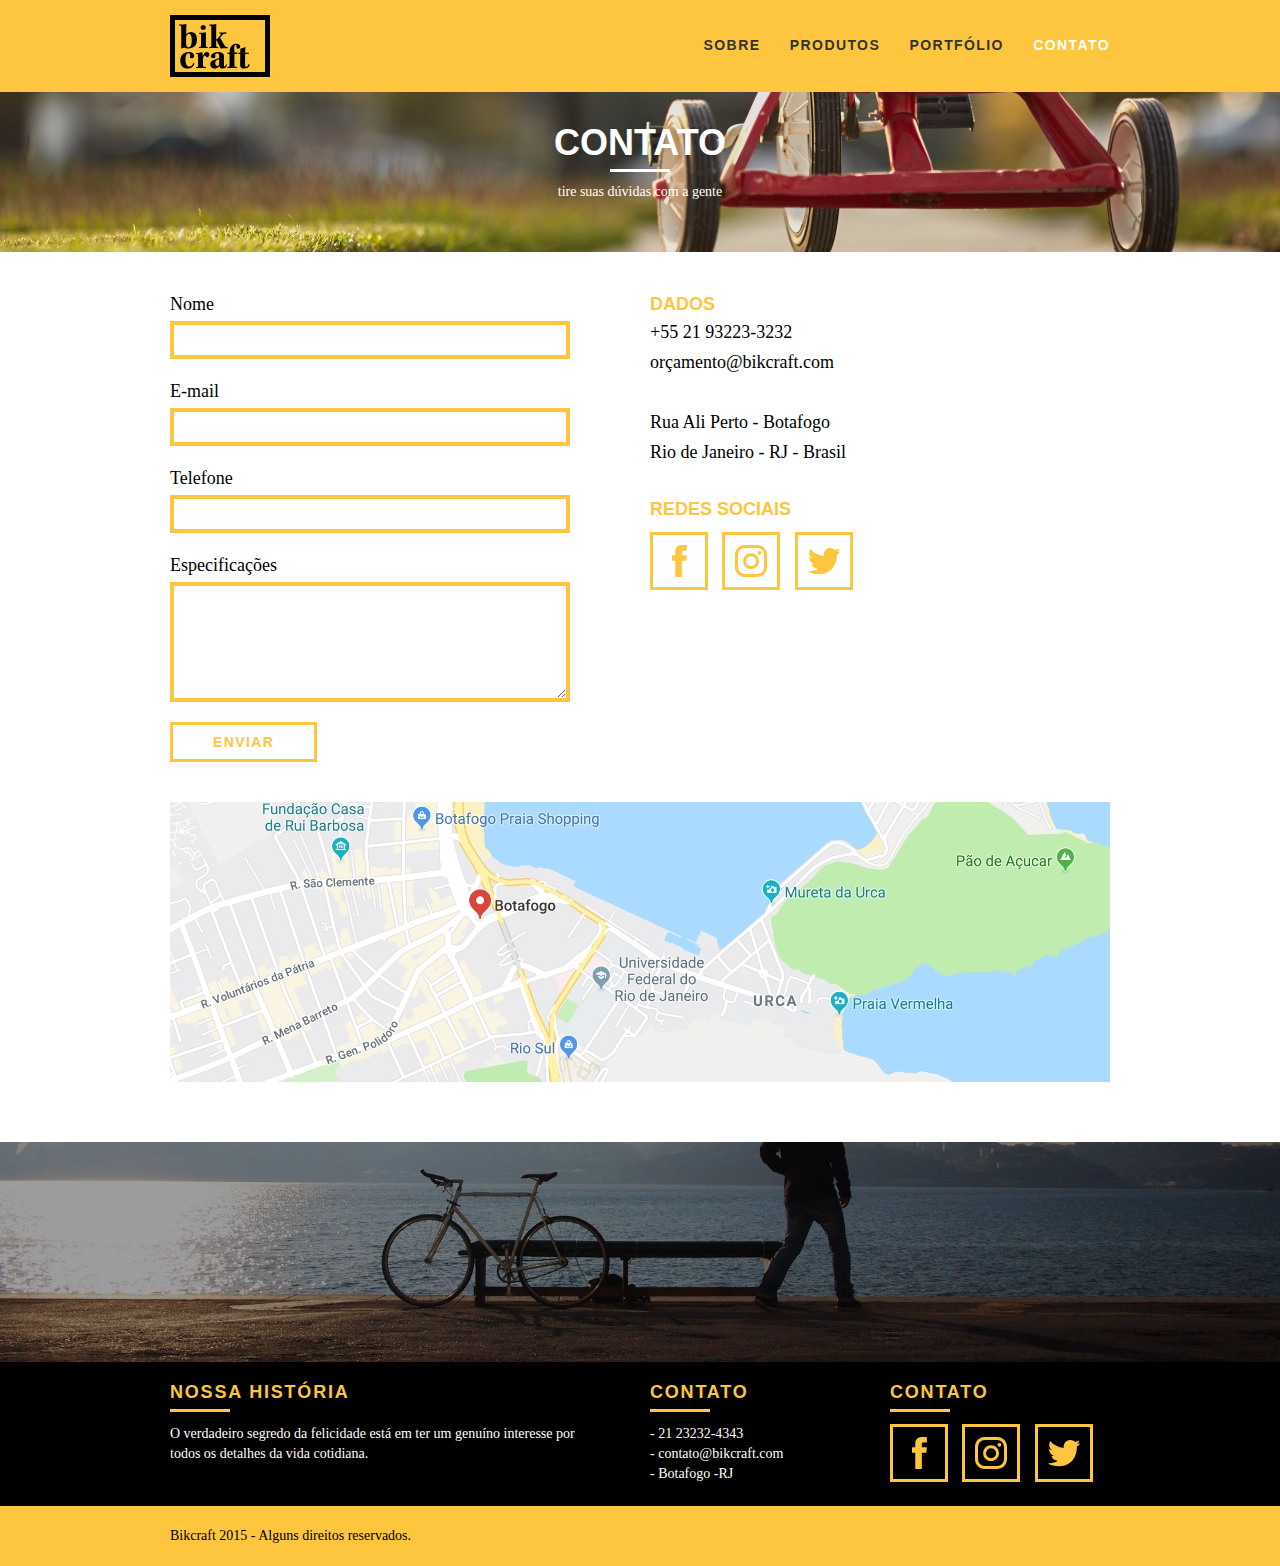
==== contato.html @ ba5affc0 "Criação a página de 'contato'" ====
<!DOCTYPE html>
<html lang="pt-br">

<head>
    <meta charset="UTF-8">
    <title>Bikcraft - Contato</title>
    <link rel="stylesheet" href="css/normalize.css">
    <link rel="stylesheet" href="css/reset.css">
    <link rel="stylesheet" href="css/grid.css">
    <link rel="stylesheet" href="css/style.css">
    <link rel="stylesheet" href="css/contato.css">
</head>

<body>
    <header class="header">
        <div class="container">
            <a href="index.html" class="grid-4">
                <img src="img/bikcraft.svg">
            </a>
            <nav class="header_menu grid-12">
                <ul>
                    <li><a href="sobre.html">Sobre</a></li>
                    <li><a href="produtos.html">Produtos</a></li>
                    <li><a href="portfolio.html">Portfólio</a></li>
                    <li><a href="contato.html" class="menu_ativo">Contato</a></li>
                </ul>
            </nav>
        </div>
    </header>
    <section class="introducao-interna interna_contato">
        <div class="container">
            <h1>Contato</h1>
            <p>tire suas dúvidas com a gente</p>
        </div>
    </section>

    <section class="contato container"> 
        <form id="form_contato" class="contato_form grid-8">
            <label for="nome">Nome</label>
            <input type="text" id="nome">
            <label for="email">E-mail</label>
            <input type="email" id="email">
            <label for="telefone">Telefone</label>
            <input type="tel" id="telefone">
            <label for="espec">Especificações</label>
            <textarea id="espec"></textarea>
            <button type="submit" class="btn btn-preto">Enviar</button>
        </form>
        <div class="contato_dados grid-8">
            <h3>Dados</h3>
            <span>+55 21 93223-3232</span>
            <span>orçamento@bikcraft.com</span>
            <span>Rua Ali Perto - Botafogo</span>
            <span>Rio de Janeiro - RJ - Brasil</span>
            <h3>Redes Sociais</h3>
            <ul>
                <li><a href="http://facebook.com" target="_blank"><img src="/img/redes-sociais/facebook.svg"
                            alt="facebook"></a></li>
                <li><a href="http://instagram.com" target="_blank"><img src="/img/redes-sociais/instagram.svg"
                            alt="facebook"></a></li>
                <li><a href="http://twitter.com" target="_blank"><img src="/img/redes-sociais/twitter.svg"
                            alt="facebook"></a></li>
            </ul>
        </div>  
    </section>
    <section class="container contato_mapa">
        <a href="https://www.google.com.br/maps" target="_blank" class="grid-16"><img src="img/endereco-bikcraft.jpg" alt="Endereço Bikcraft"></a>
    </section>
    <section class="quebra">
    </section>
    <footer>
        <div class="footer">
            <div class="container">
                <div class="grid-8 footer_historia">
                    <h3>Nossa história</h3>
                    <p>O verdadeiro segredo da felicidade está em ter um genuíno interesse por todos os detalhes
                        da vida cotidiana.
                    </p>
                </div>
                <div class="grid-4 footer_contato">
                    <h3>Contato</h3>
                    <ul>
                        <li>- 21 23232-4343</li>
                        <li>- contato@bikcraft.com</li>
                        <li>- Botafogo -RJ</li>
                    </ul>
                </div>
                <div class="grid-4 footer_redes">
                    <h3>Contato</h3>
                    <ul>
                        <li><a href="http://facebook.com" target="_blank"><img src="/img/redes-sociais/facebook.svg"
                                    alt="facebook"></a></li>
                        <li><a href="http://instagram.com" target="_blank"><img src="/img/redes-sociais/instagram.svg"
                                    alt="facebook"></a></li>
                        <li><a href="http://twitter.com" target="_blank"><img src="/img/redes-sociais/twitter.svg"
                                    alt="facebook"></a></li>
                    </ul>
                </div>
            </div>
        </div>
        <div class="copyright">
            <div class="container">
                <p class="grid-16">Bikcraft 2015 - Alguns direitos reservados.</p>
            </div>
        </div>
    </footer>
</body>

</html>
---- css/grid.css ----
*, *:before, *:after {
  -webkit-box-sizing: border-box; 
  -moz-box-sizing: border-box; 
  box-sizing: border-box;
}

.container {
	width: 960px;
	margin: 0 auto;
	padding: 0px;
	position: relative;
}

.container:after, .container:before {
	content: " ";
	display: table;
}

.container:after {
	clear: both;
}

.grid-1, .grid-2, .grid-3, .grid-4, .grid-5, .grid-6, .grid-7, .grid-8, .grid-9, .grid-10, .grid-11, .grid-12, .grid-13, .grid-14, .grid-15, .grid-16, .grid-1-3 {
	float: left;
	margin-left: 10px;
	margin-right: 10px;
}

.grid-1 	{width: 40px;}
.grid-2 	{width: 100px;}
.grid-3 	{width: 160px;}
.grid-4 	{width: 220px;}
.grid-5 	{width: 280px;}
.grid-6 	{width: 340px;}
.grid-7 	{width: 400px;}
.grid-8 	{width: 460px;}
.grid-9 	{width: 520px;}
.grid-10 	{width: 580px;}
.grid-11 	{width: 640px;}
.grid-12 	{width: 700px;}
.grid-13 	{width: 760px;}
.grid-14 	{width: 820px;}
.grid-15 	{width: 880px;}
.grid-16 	{width: 940px;}
.grid-1-3	{width: 300px;}
---- css/style.css ----
/* Estilos gerais*/

body {
    font-family: Arial, Helvetica, sans-serif;
}

p {
    font-family: Georgia, 'Times New Roman', Times, serif;
    font-size: 14px;
    line-height: 20px;
}

.btn {
    border: 3px solid #fec63e;
    padding: 10px 30px;
    color: #fec63e;
    font-size: 14px;
    font-weight: bold;
    line-height: 20px;
    text-transform: uppercase;
    letter-spacing: .1em;
}

.subtitulo {
    font-size: 24px;
    line-height: 30px;
    font-weight: bold;
    letter-spacing: .1em;
    color: #000;
    text-transform: uppercase;
    text-align: center;
    margin-bottom: 40px;
}

.subtitulo::after {
    content:"";
    display: block;
    width: 60px;
    height: 3px;
    background-color: #000;
    margin: 8px auto;
}

.subtitulo_interno {
    font-size: 24px;
    line-height: 30px;
    font-weight: bold;
    letter-spacing: .1em;
    color: #000;
    text-transform: uppercase;
    margin-bottom: 20px;
}

.subtitulo_interno::after {
    content:"";
    display: block;
    width: 60px;
    height: 3px;
    background-color: #000;
    margin: 8px;
}

.btn:hover {
    color: #FFF;
    border-color: #FFF;
}

.btn-preto:hover {
    color: #000;
    border-color: #000;
}

img {
    display: block;
}
/*Header*/

header {
    position: fixed;
    width: 100%;
    background-color: #fec63e;
    padding: 15px 0;
    top: 0px;
    z-index: 10;
}

.header_menu {
    text-align: right;
}

.header_menu ul li {
    display: inline-block;
    margin-left: 25px;
    margin-top: 20px;
}

.header_menu ul li a {
    color: #333;
    font-weight: bold;
    text-transform: uppercase;
    letter-spacing: .1em;
    font-size: 14px;
    line-height: 20px;
    padding: 10px 0;
}

.header_menu ul li a:hover {
    color: #FFF;
}

.header_menu ul li a.menu_ativo {
    color:#FFF;
}

/*Intodução*/

.introducao {
    width: 100%;
    height: 380px;
    background: url(../img/bg.jpg) no-repeat center;
    background-size: cover;
    margin-top: 92px;
    text-align: center;
    padding-top: 80px;
}

.introducao h1 {
    font-size: 48px;
    color: #FFF;
    font-weight: bold;
    text-transform: uppercase;
}

.quote-externo {
    max-width: 320px;
    margin: 0 auto 40px auto;
    color: #FFF;
}

.quote-externo p {
    font-style: italic;
}

.quote-externo p::before, .quote-externo p::after {
    content:"";
    display: block;
    width: 60px;
    height: 3px;
    background-color: #FFF;
    margin: 14px auto 10px auto;
}

.quote-externo cite {
    font-style: normal;
    font-weight: bold;
    font-size: 14px;
    letter-spacing: .1em;
}

/*Introdução interna*/

.introducao-interna {
    width: 100%;
    height: 160px;
    margin-top: 92px;
    text-align: center;
    color: #FFF;
    padding-top: 30px;
}

.introducao-interna h1 {
    font-size: 36px;
    font-weight: bold;
    text-transform: uppercase;
}

.introducao-interna h1::after {
    content:"";
    display: block;
    width: 60px;
    height: 3px;
    background-color: #FFF;
    margin: 6px auto 10px auto;
}

/*Produtos*/

.produtos {
    padding: 60px 0;
    text-align: center;
}

.produtos_lista li {
    background-color: #fec63e;
}

.produtos_lista li h3{
    font-weight: bold;
    font-size: 18px;
    line-height: 25px;
    text-transform: uppercase;
    letter-spacing: .1em;
    margin-top: 20px;
}

.produtos_lista li h3::after{
    content:"";
    display: block;
    width: 60px;
    height: 3px;
    background-color: #000;
    margin: 2px auto;
}

.produtos_lista li p {
    padding: 10px 20px 20px 20px;
}

.produtos_icone {
    background-color: #000;
    padding: 20px;
}

.produtos_icone img {
    margin: 0 auto;
}

.call {
    padding-top: 40px;
    text-align: center;
    clear: both;
}

.call p {
    margin-bottom: 20px;
}

/*Portfólio*/

.portfolio {
    width: 100%;
    background-color: #000;
    padding: 40px 0;
}

.portfolio .subtitulo {
    color: #fec63e;
}

.portfolio .subtitulo:after {
    background-color: #fec63e;
}

.portfolio_lista li:last-child {
    margin-top: 20px;
}

.portfolio .call p {
    color: #FFF;
}

/*Qualidade*/

.qualidade {
    padding: 60px 0;
}

.qualidade:after {
    content: "";
    width: 634px;
    height: 83px;
    display: block;
    background: url("../img/linhas.svg") no-repeat;
    position: absolute;
    top: 209px;
    right: 162px;
    z-index: -1;
}

.qualidade_lista {
    padding-top: 20px;
    overflow: auto; /* clear-fix*/
}

.qualidade img {
    margin: 0 auto;
}

.qualidade_lista li {
    text-align: center;
    padding: 0 40px;
}

.qualidade_lista li h3{
    font-weight: bold;
    font-size: 18px;
    line-height: 25px;
    text-transform: uppercase;
    letter-spacing: .1em;
    margin-top: 20px;
}

.qualidade_lista li h3::after{
    content:"";
    display: block;
    width: 60px;
    height: 3px;
    background-color: #000;
    margin: 10px auto;
}

/*Quebra*/

.quebra {
    width: 100%;
    height: 220px;
    background: url("../img/bg-footer.jpg") no-repeat center;
    background-size: cover;
    text-align: center;
    padding-top: 50px;
}

.quebra .quote-externo {
    max-width: 400px;
}

/*Footer*/

.footer{
    width: 100%;
    background-color: #000;
    color: #FFF;
    padding: 20px;
}

.footer h3 {
    font-size: 18px;
    font-weight: bold;
    list-style: 25px;
    color: #fec63e;
    text-transform: uppercase;
    letter-spacing: .1em;
}

.footer h3::after {
    content: "";
    display: block;
    width: 60px;
    height: 3px;
    background-color: #fec63e;
    margin: 6px 0 12px 0;
}

.footer_historia {
    padding-right: 40px;
}

.footer_contato ul li {
    font-size: 14px;
    line-height: 20px;
    font-family: Georgia, 'Times New Roman', Times, serif;
}

.footer_redes ul li {
    display: inline-block;
    margin-right: 10px;
}

.footer_redes ul li a {
    display: block;
    border: 3px solid #fec63e;
    padding: 10px;
}

.footer_redes ul li a:hover {
    border-color: #FFF;
}

.copyright {
    width: 100%;
    background-color: #fec63e;
    padding: 20px 0;
}
---- css/contato.css ----
.interna_contato {
    background: url("../img/bg-contato.jpg") no-repeat center;
    background-size: cover;
}

/*Contato*/

.contato {
    padding: 40px 0;
}

.contato_form {
    padding-right: 60px;
}

.contato_form label {
    display: block;
    font-family: Georgia, 'Times New Roman', Times, serif;
    font-size: 18px;
    line-height: 25px;
    margin-bottom: 4px;
}

.contato_form input, textarea{
    display: block;
    width: 100%;
    border: 4px solid #fec63e;
    background: none;
    padding: 7px 10px;
    margin-bottom: 20px;
    outline: none;
    font-size: 14px;
    font-family: Georgia, 'Times New Roman', Times, serif;
}

.contato_form textarea {
    height: 120px;
}

.contato_form button {
    padding: 7px 40px;
    background: none;
}

.contato_dados {
    color: #000;
}

.contato_dados h3 {
    font-size: 18px;
    text-transform: uppercase;
    color: #fec63e;
    line-height: 25px;
    font-weight: bold;
}

.contato_dados span {
    display: block;
    font-size: 18px;
    font-family: Georgia, 'Times New Roman', Times, serif;
    line-height: 30px;    
}

.contato_dados span:nth-of-type(even) {
    margin-bottom: 30px;
}

.contato_dados ul {
    margin-top: 10px;
}

.contato_dados ul li {
    display: inline-block;
    margin-right: 10px;
}

.contato_dados ul li a {
    border: 3px solid #fec63e;
    display: block;
    padding: 10px;
}

.contato_dados ul li a:hover {
    border-color: #000 ;
}

.contato_mapa {
    margin-bottom: 60px;
}
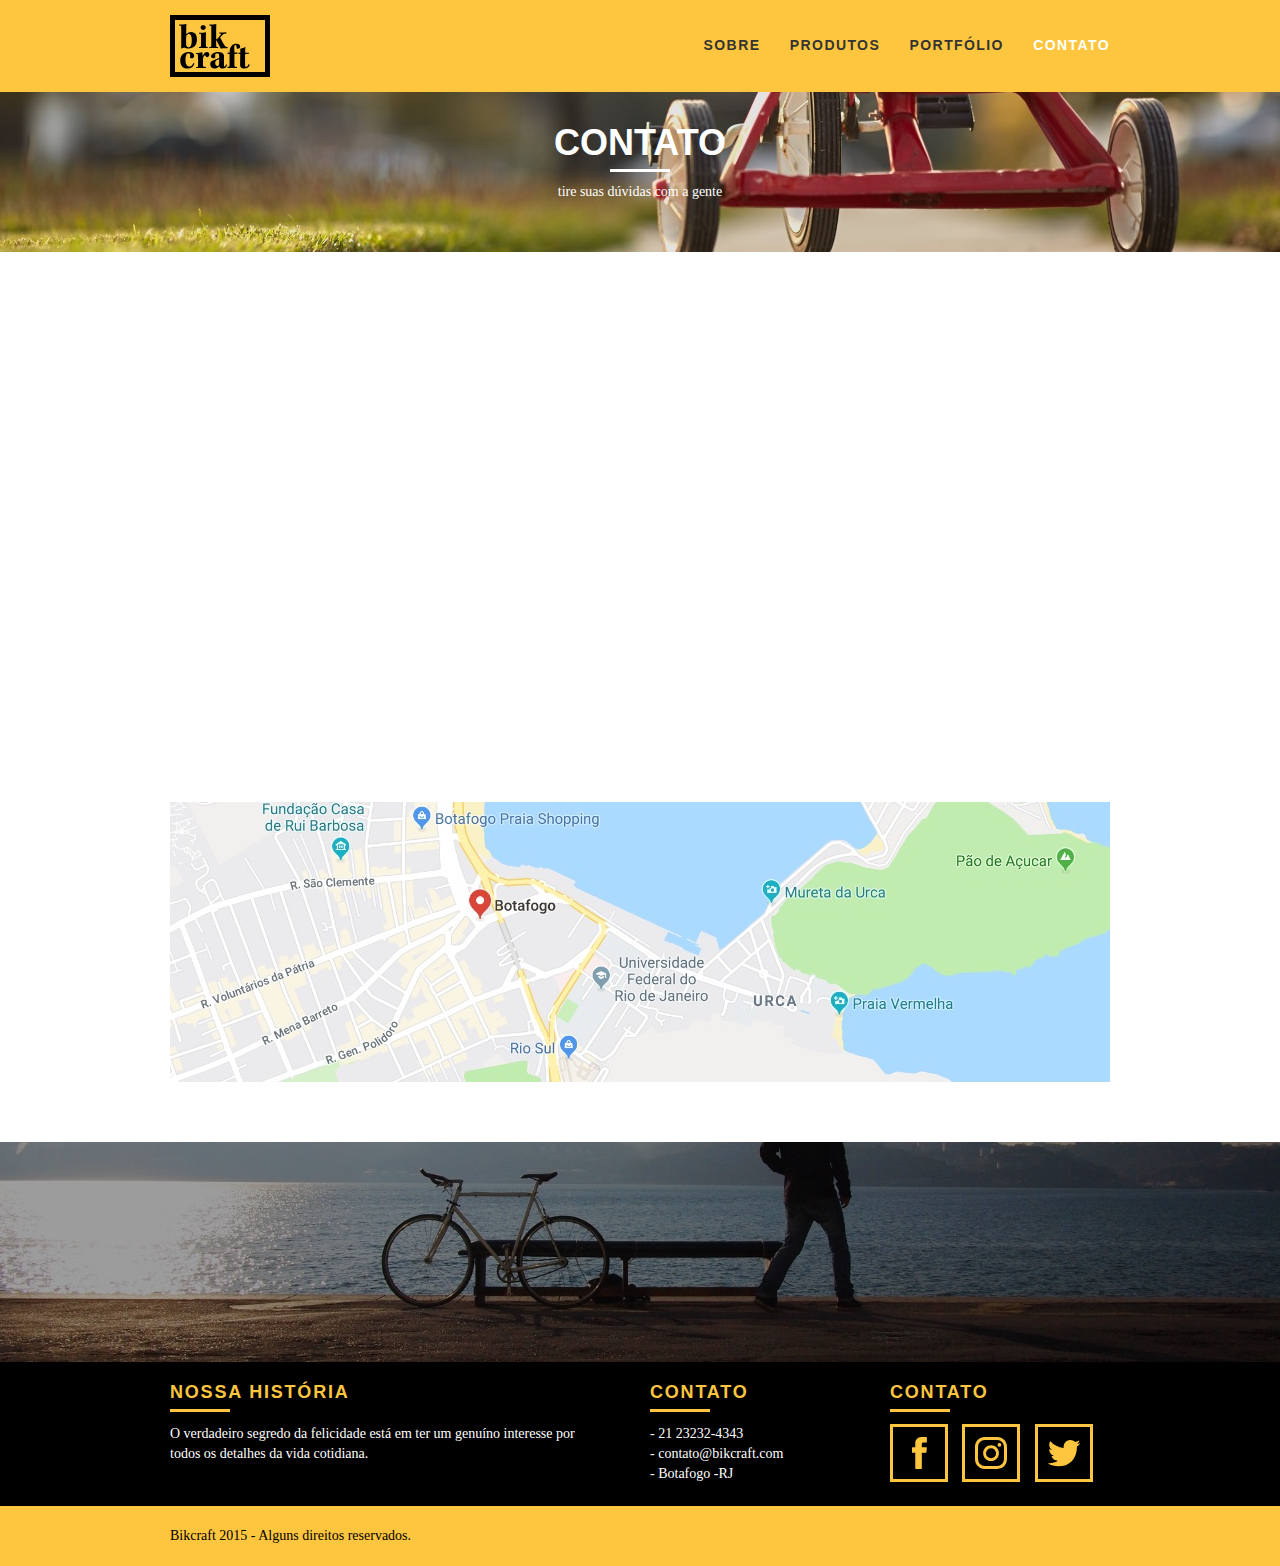
==== commit 947f66ef: "Criando animações da página com JS" ====
--- a/contato.html
+++ b/contato.html
@@ -9,6 +9,8 @@
     <link rel="stylesheet" href="css/grid.css">
     <link rel="stylesheet" href="css/style.css">
     <link rel="stylesheet" href="css/contato.css">
+    <link rel="stylesheet" href="css/responsivo.css">
+    <script>document.documentElement.classList.add("js")</script>
 </head>
 
 <body>
@@ -29,12 +31,12 @@
     </header>
     <section class="introducao-interna interna_contato">
         <div class="container">
-            <h1>Contato</h1>
-            <p>tire suas dúvidas com a gente</p>
+            <h1 data-anime="400" class="fadeInDown">Contato</h1>
+            <p data-anime="600" class="fadeInDown">tire suas dúvidas com a gente</p>
         </div>
     </section>
 
-    <section class="contato container"> 
+    <section class="contato container fadeInDown" data-anime="800"> 
         <form id="form_contato" class="contato_form grid-8">
             <label for="nome">Nome</label>
             <input type="text" id="nome">
@@ -54,11 +56,11 @@
             <span>Rio de Janeiro - RJ - Brasil</span>
             <h3>Redes Sociais</h3>
             <ul>
-                <li><a href="http://facebook.com" target="_blank"><img src="/img/redes-sociais/facebook.svg"
+                <li><a href="http://facebook.com" target="_blank"><img src="img/redes-sociais/facebook.svg"
                             alt="facebook"></a></li>
-                <li><a href="http://instagram.com" target="_blank"><img src="/img/redes-sociais/instagram.svg"
+                <li><a href="http://instagram.com" target="_blank"><img src="img/redes-sociais/instagram.svg"
                             alt="facebook"></a></li>
-                <li><a href="http://twitter.com" target="_blank"><img src="/img/redes-sociais/twitter.svg"
+                <li><a href="http://twitter.com" target="_blank"><img src="img/redes-sociais/twitter.svg"
                             alt="facebook"></a></li>
             </ul>
         </div>  
@@ -88,11 +90,11 @@
                 <div class="grid-4 footer_redes">
                     <h3>Contato</h3>
                     <ul>
-                        <li><a href="http://facebook.com" target="_blank"><img src="/img/redes-sociais/facebook.svg"
+                        <li><a href="http://facebook.com" target="_blank"><img src="img/redes-sociais/facebook.svg"
                                     alt="facebook"></a></li>
-                        <li><a href="http://instagram.com" target="_blank"><img src="/img/redes-sociais/instagram.svg"
+                        <li><a href="http://instagram.com" target="_blank"><img src="img/redes-sociais/instagram.svg"
                                     alt="facebook"></a></li>
-                        <li><a href="http://twitter.com" target="_blank"><img src="/img/redes-sociais/twitter.svg"
+                        <li><a href="http://twitter.com" target="_blank"><img src="img/redes-sociais/twitter.svg"
                                     alt="facebook"></a></li>
                     </ul>
                 </div>
@@ -104,6 +106,8 @@
             </div>
         </div>
     </footer>
+    <script src="js/simple-anime.js"></script>
+    <script src="js/script.js"></script>
 </body>
 
 </html>--- a/css/grid.css
+++ b/css/grid.css
@@ -42,4 +42,43 @@
 .grid-14 	{width: 820px;}
 .grid-15 	{width: 880px;}
 .grid-16 	{width: 940px;}
-.grid-1-3	{width: 300px;}+.grid-1-3	{width: 300px;}
+
+@media only screen and (min-width: 768px) and (max-width: 959px) {
+
+.container {
+		width: 768px;
+}
+
+.grid-1 	{width: 28px;}
+.grid-2 	{width: 76px;}
+.grid-3 	{width: 124px;}
+.grid-4 	{width: 172px;}
+.grid-5 	{width: 220px;}
+.grid-6 	{width: 268px;}
+.grid-7 	{width: 316px;}
+.grid-8 	{width: 364px;}
+.grid-9 	{width: 412px;}
+.grid-10 	{width: 460px;}
+.grid-11 	{width: 508px;}
+.grid-12 	{width: 556px;}
+.grid-13 	{width: 604px;}
+.grid-14 	{width: 652px;}
+.grid-15 	{width: 700px;}
+.grid-16 	{width: 768px;}
+.grid-1-3	{width: 236px;}
+}
+
+@media only screen and (max-width: 767px) {
+
+.container {
+	width: 300px;
+}
+
+.grid-1, .grid-2, .grid-3, .grid-4, .grid-5, .grid-6, .grid-7, .grid-8, .grid-9, .grid-10, .grid-11, .grid-12, .grid-13, .grid-14, .grid-15, .grid-16, .grid-1-3 {
+	width: 300px;
+	margin: 0 0 20px 0;
+	float: none;
+}
+
+}--- a/css/style.css
+++ b/css/style.css
@@ -33,7 +33,7 @@
 }
 
 .subtitulo::after {
-    content:"";
+    content: "";
     display: block;
     width: 60px;
     height: 3px;
@@ -52,7 +52,7 @@
 }
 
 .subtitulo_interno::after {
-    content:"";
+    content: "";
     display: block;
     width: 60px;
     height: 3px;
@@ -72,7 +72,9 @@
 
 img {
     display: block;
-}
+    max-width: 100%;
+}
+
 /*Header*/
 
 header {
@@ -109,7 +111,7 @@
 }
 
 .header_menu ul li a.menu_ativo {
-    color:#FFF;
+    color: #FFF;
 }
 
 /*Intodução*/
@@ -141,8 +143,9 @@
     font-style: italic;
 }
 
-.quote-externo p::before, .quote-externo p::after {
-    content:"";
+.quote-externo p::before,
+.quote-externo p::after {
+    content: "";
     display: block;
     width: 60px;
     height: 3px;
@@ -175,7 +178,7 @@
 }
 
 .introducao-interna h1::after {
-    content:"";
+    content: "";
     display: block;
     width: 60px;
     height: 3px;
@@ -194,7 +197,11 @@
     background-color: #fec63e;
 }
 
-.produtos_lista li h3{
+.produtos_lista li img {
+    margin: 0 auto;
+}
+
+.produtos_lista li h3 {
     font-weight: bold;
     font-size: 18px;
     line-height: 25px;
@@ -203,8 +210,8 @@
     margin-top: 20px;
 }
 
-.produtos_lista li h3::after{
-    content:"";
+.produtos_lista li h3::after {
+    content: "";
     display: block;
     width: 60px;
     height: 3px;
@@ -279,7 +286,8 @@
 
 .qualidade_lista {
     padding-top: 20px;
-    overflow: auto; /* clear-fix*/
+    overflow: auto;
+    /* clear-fix*/
 }
 
 .qualidade img {
@@ -291,7 +299,7 @@
     padding: 0 40px;
 }
 
-.qualidade_lista li h3{
+.qualidade_lista li h3 {
     font-weight: bold;
     font-size: 18px;
     line-height: 25px;
@@ -300,8 +308,8 @@
     margin-top: 20px;
 }
 
-.qualidade_lista li h3::after{
-    content:"";
+.qualidade_lista li h3::after {
+    content: "";
     display: block;
     width: 60px;
     height: 3px;
@@ -326,7 +334,7 @@
 
 /*Footer*/
 
-.footer{
+.footer {
     width: 100%;
     background-color: #000;
     color: #FFF;
@@ -380,4 +388,61 @@
     width: 100%;
     background-color: #fec63e;
     padding: 20px 0;
-}+}
+
+/* JAVASCRIPT */
+
+.js [data-slide] {
+    position: relative;
+}
+
+.js [data-slide]>* {
+    position: absolute;
+    top: 0px;
+    opacity: 0;
+}
+
+.js [data-slide]>.active {
+    position: relative;
+    opacity: 1;
+    transition: opacity 500ms;
+    z-index: 1;
+}
+
+.js [data-slide-nav] {
+    display: block;
+    justify-content: center;
+    text-align: center;
+    margin-top: 20px;
+}
+
+.js [data-slide-nav]>button {
+    display: inline-block;
+    width: 12px;
+    margin: 4px;
+    height: 12px;
+    border: none;
+    padding: 0px;
+    border-radius: 6px;
+    background: #1d1d1d;
+    text-indent: -100px;
+    overflow: hidden;
+}
+
+.js [data-slide-nav]>button.active {
+    background: #fec454;
+}
+
+.js [data-anime] {
+    opacity: 0;
+  }
+
+    .fadeInDown {
+        transform: translate3d(0,-20px,0);
+  }
+
+  .js .anime {
+    opacity: 1;
+    transform: none;
+    transition: transform .8s, opacity .8s;
+  }
--- a/css/responsivo.css
+++ b/css/responsivo.css
@@ -0,0 +1,175 @@
+/* estilo para tablet */
+
+@media only screen and (min-width: 768px) and (max-width: 959px) {
+
+/* Portfólio */
+
+.portfolio_lista li:nth-child(3) {
+	width: 748px;
+}
+
+/* qualidade home */
+.qualidade:after {
+	right: 66px;
+}
+
+.qualidade_lista li {
+    padding: 0 10px;
+}
+
+/* Footer */
+
+.footer_redes ul li a {
+    padding: 6px;
+}
+
+.footer_redes ul li a img {
+   width: 26px;
+   height: 26px;
+}
+
+/* Produtos */
+
+.produto_item h2 {
+    top: -100px;
+    margin-top: -56px;
+}
+
+.produto_icone {
+    padding: 41px 0;
+}
+
+.produto_info p {
+    font-size: 14px;
+    line-height: 20px;
+    padding: 20px 30px;
+    height: 122px;
+}
+
+.produto_info ul li {
+    width: 181px;
+}
+
+}
+/* estilo para smartphone */
+
+@media only screen and (max-width: 767px) {
+
+/* header*/
+.header {
+	position: relative;
+	padding-bottom: 0;
+}
+
+.header img {
+	margin: 0 auto 10px auto;
+}
+
+.header_menu {
+	text-align: center;
+}
+
+.header_menu ul li {
+	margin: 5px;
+	padding: 0;
+}
+
+.header_menu ul li a {
+	border: 4px solid #000;
+	width: 136px;
+	display: block;
+}
+
+.header_menu ul li a:hover {
+	border-color: #FFF;
+}
+
+.header_menu ul li a.menu_ativo {
+	border-color: #FFF;
+}
+
+/* intodução */
+
+.introducao {
+	margin-top: 0px;
+	padding-top: 40px;
+	background: url(../img/bg-mobile.jpg) no-repeat center;
+    background-size: cover;
+}
+
+.introducao h1 {
+	font-size: 36px;
+}
+
+/*Introdução interna*/
+
+.introducao-interna {
+    margin-top: 0px;
+}
+
+/* Call */
+
+.call {
+	padding-top: 10px;
+}
+
+/* Qualidade home */
+
+.qualidade:after {
+	display: none;
+}
+
+/* Sobre */
+
+.missao_sobre p {
+	font-size: 14px;
+	line-height: 20px;
+	padding-right: 0px;
+}
+
+.missao_sobre ul li {
+	font-size: 14px;
+	line-height: 25px;
+}
+
+/*Produtos*/
+
+.produto_item h2 {
+    top: -50px;
+    margin-top: -68px;
+}
+
+.produto_icone {
+    padding: 41px 0;
+}
+
+.produto_info p {
+    font-size: 14px;
+    line-height: 20px;
+    padding: 20px 30px;
+	height: auto;
+}
+
+.produto_info ul li {
+    width: 149px;
+	font-size: 14px;
+	line-height: 20px;
+	padding-top: 16px;
+}
+
+.form {
+    padding-right: 0px;
+}
+
+.orcamento_dados ul {
+    padding-right: 0px;
+}
+
+/* contato */
+
+.contato_form {
+    padding-right: 0px;
+	margin-bottom: 40px;
+}
+
+}